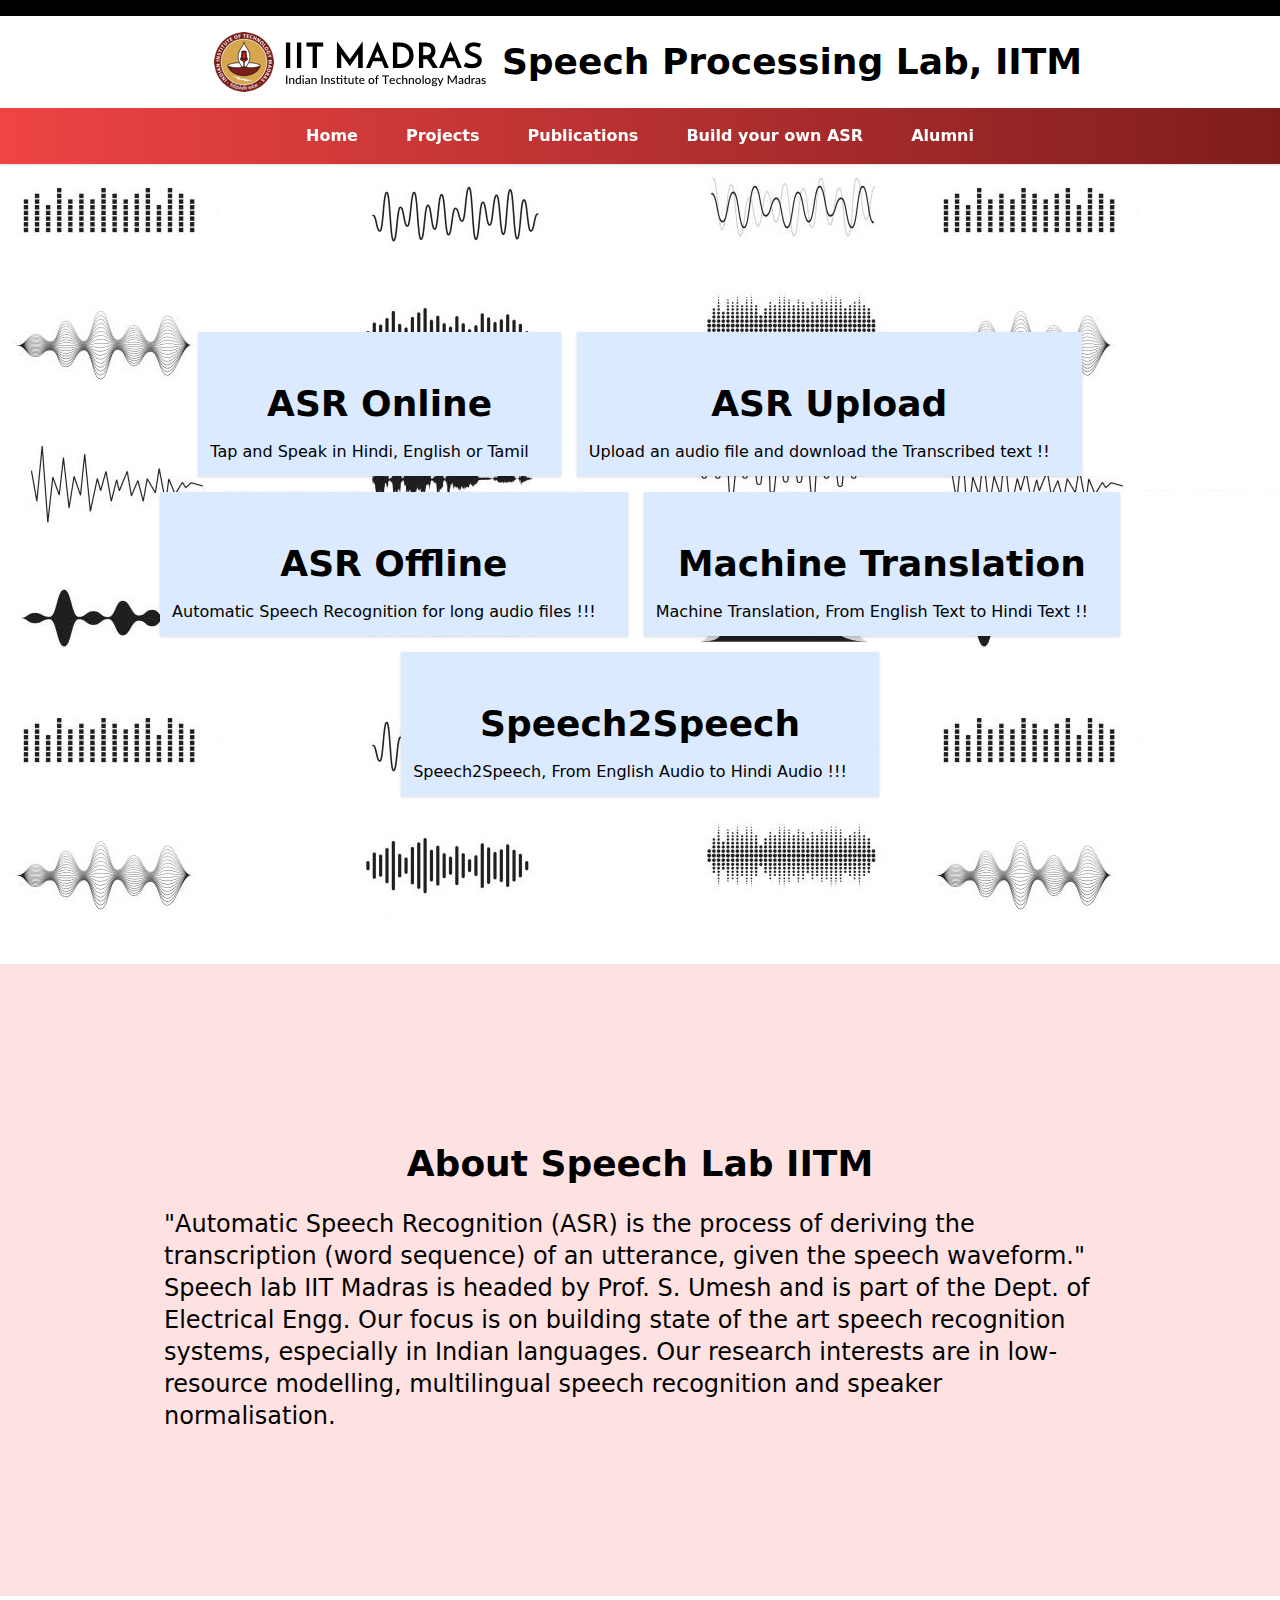
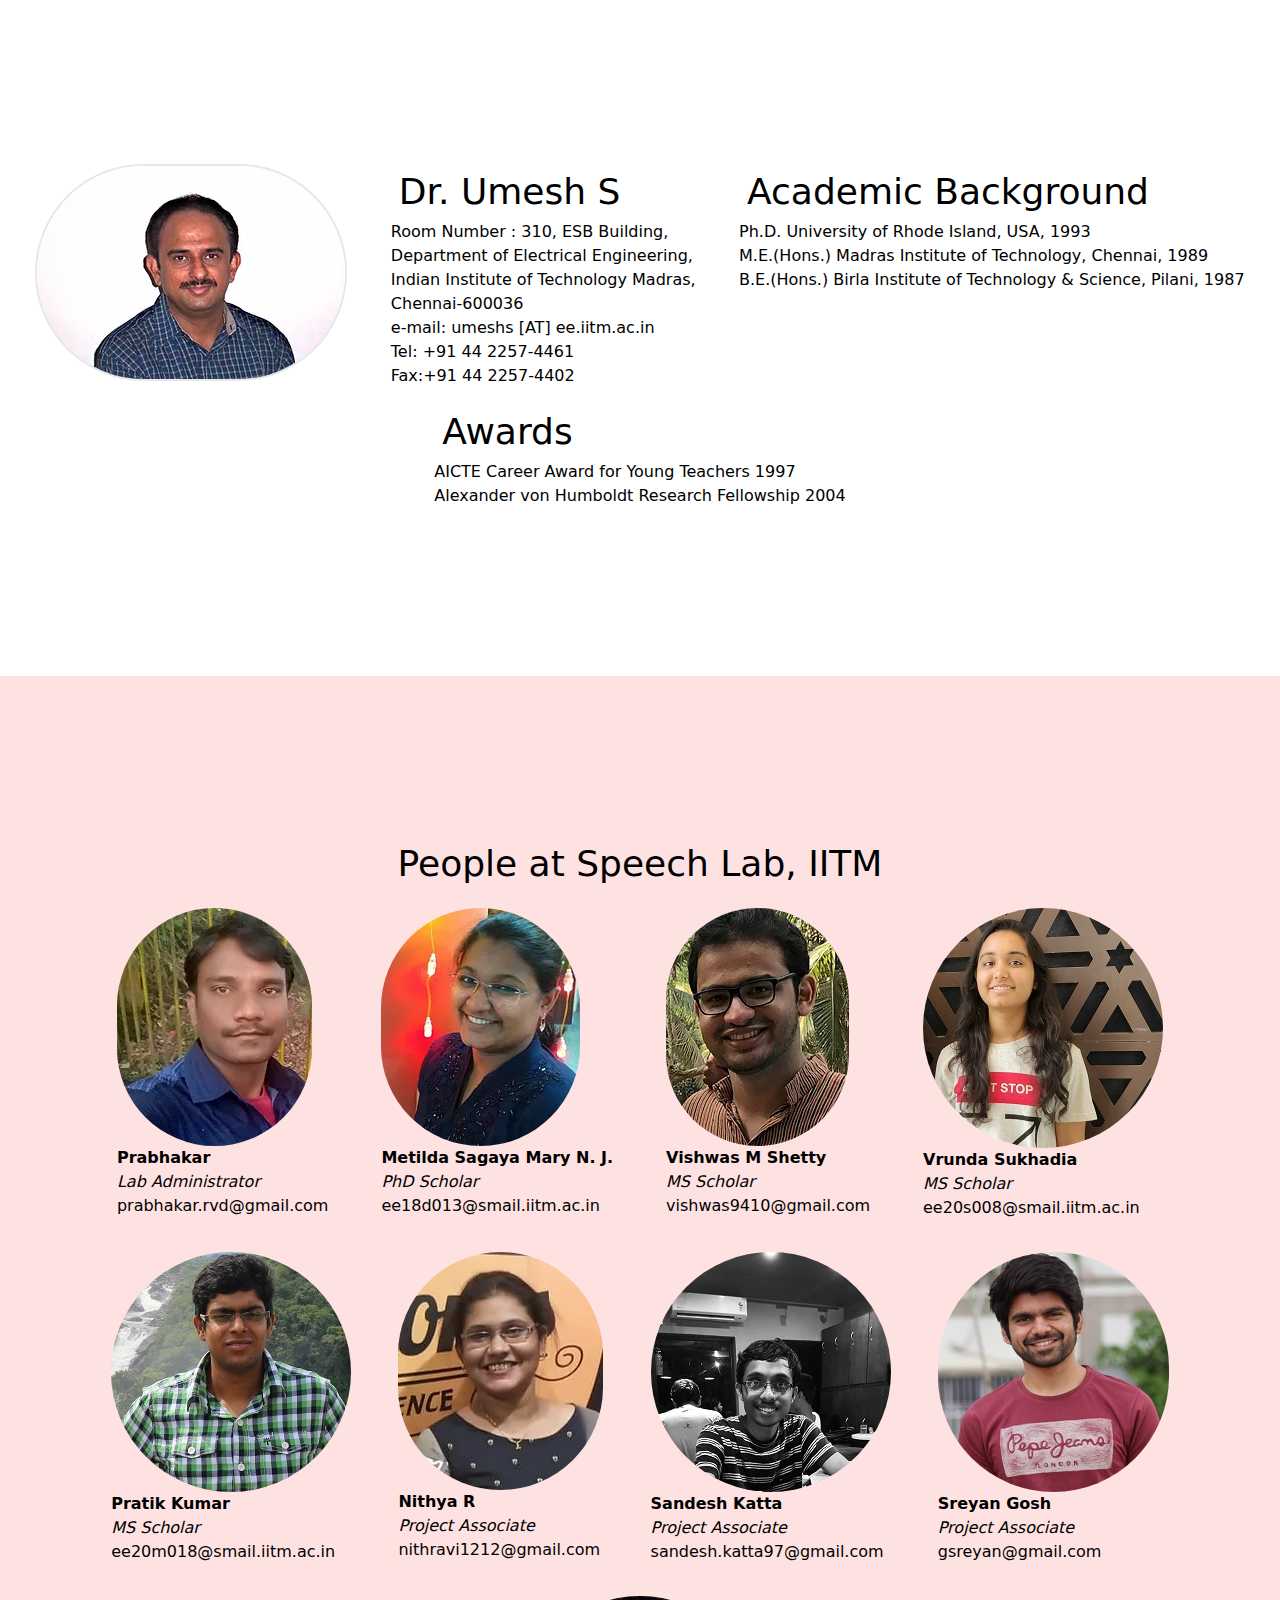
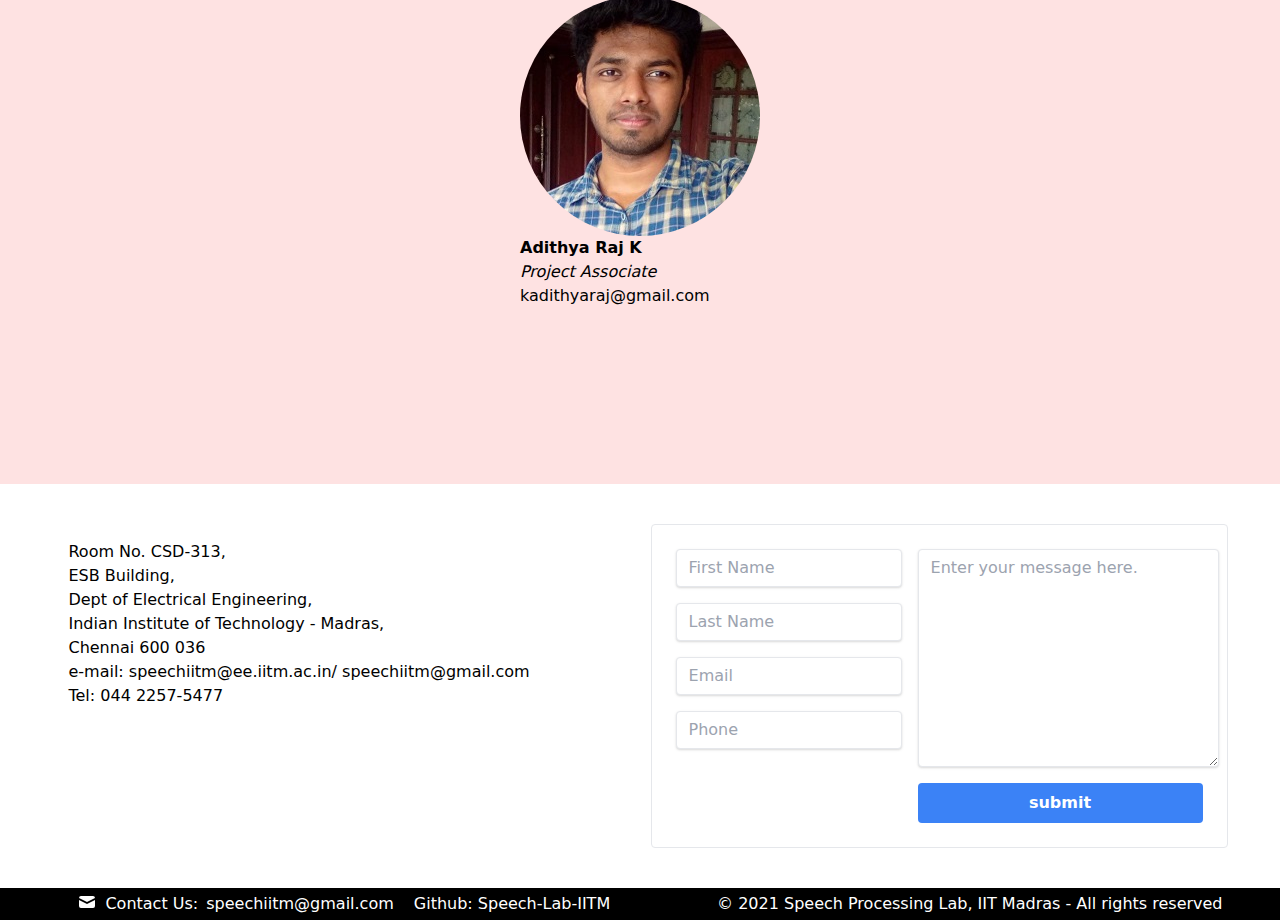
==== index.html @ 26ef33cd "initial commit" ====
<!doctype html>
    <html>
    <head>
    <meta charset="UTF-8" />
    <meta name="viewport" content="width=device-width, initial-scale=1.0" />
    <title>Speech Processing Lab, IIT Madras</title>
    <link rel="shortcut icon" href="favicon.ico" type="image/vnd.microsoft.icon" />

    <link href="tailwind.css" rel="stylesheet">
    </head>
    <body>

        <div class="bg-black text-white flex py-2">



        </div>

        <div class="flex justify-center items-center flex-wrap">
            <!--<img class="p-4 h-1/5" src="./IITMadras.webp" alt="IITM badge">
                !-->
                <a href="https://www.iitm.ac.in/">
                    <img class="p-4" src="./logo.png" alt="IITM badge">
                </a>
        
            <h1 class="text-2xl sm:text-4xl font-extrabold">Speech Processing Lab, IITM</h1>
        <!-- <marquee class="text-red-900 font-extrabold ">April-2021: Project positions immediately available in Automatic Speech Recognition! More details in the Projects Tab!</marquee>
    -->
        </div>

        <nav class="bg-white flex justify-center sticky top-0 shadow bg-red-700 text-white bg-gradient-to-r from-red-500 to-red-900">
            

            <ul class=" flex justify-around items-center flex-wrap  font-semibold ">
                <a href="index.html" >
                    <li class=" rounded-full hover:text-white py-4 px-6 hover:bg-gray-900">Home</li>
                </a>
                <a href="projects.html">
                    <li class=" rounded-full hover:text-white py-4 px-6 hover:bg-gray-900">Projects</li>
                </a>
                <a href="publications.html">
                    <li class=" rounded-full hover:text-white py-4 px-6 hover:bg-gray-900">Publications</li>
                </a>
                <a href="https://github.com/Speech-Lab-IITM" target="_blank">
                    <li class=" rounded-full hover:text-white py-4 px-6 hover:bg-gray-900">Build your own ASR
                </a>
                <a href="alumni.html">
                    <li class=" rounded-full hover:text-white py-4 px-6 hover:bg-gray-900">Alumni</li>
                </a>
            </ul>
                <!-- Current: "bg-gray-900 text-white", Default: "text-gray-300 hover:bg-gray-700 hover:text-white"style="background: url('./backgroung_image.png')" -->
        </nav>



        <div>
        <div class="flex justify-center py-40 flex-wrap text-center backdrop-blur-4xl" style="background: url('./image-1_edited.jpg')" >
            <div class="bg-blue-100 py-3 px-3 m-2 shadow hover:bg-gray-900 hover:text-white">
                
                <a class="py-3 px-3 m-2" href="https://asr.iitm.ac.in/web_demo/asr_new/" target="_blank">
                    <h1 class="text-4xl p-4 font-bold">ASR Online</h1>
                    Tap and Speak in Hindi, English or Tamil
                </a>
            </div>
            <div class="bg-blue-100 py-3 px-3 m-2 shadow hover:bg-gray-900 hover:text-white">
                <a  class="py-3 px-3 m-2" href="https://asr.iitm.ac.in/web_demo/asr_SRT/" target="_blank">
                    <h1 class="text-4xl p-4 font-bold">ASR Upload</h1>
                    Upload an audio file and
                    download the Transcribed text !!
                </a>
            </div>
            <div class="bg-blue-100 py-3 px-3 m-2 shadow hover:bg-gray-900 hover:text-white">
                <a class="py-3 px-3 m-2" href="https://asr.iitm.ac.in/NPTEL/Transcribe/index.html" target="_blank">
                    <h1 class="text-4xl p-4  font-bold">ASR Offline</h1>
                    Automatic Speech Recognition for
                    long audio files !!!
                </a>
            </div>
            <div class="bg-blue-100 py-3 px-3 m-2 shadow hover:bg-gray-900 hover:text-white">
                <a class="py-3 px-3 m-2" href="https://asr.iitm.ac.in/web_demo/asr_new_MTab/" target="_blank">
                    <h1 class="text-4xl p-4 font-bold">Machine Translation</h1>
                    Machine Translation, From English 
                    Text to Hindi Text !!
                </a>
            </div>
            <div class="bg-blue-100 py-3 px-3 m-2 shadow hover:bg-gray-900 hover:text-white">
                <a class="py-3 px-3 m-2" href="https://www.iitm.ac.in/speech/asr_new_SSab/" target="_blank">
                    <h1 class="text-4xl p-4  font-bold">Speech2Speech</h1>
                    Speech2Speech, From English Audio
                    to Hindi Audio !!!
                </a>
            </div>

        </div>

        <div class="flex flex-col justify-center items-center py-40 px-40 bg-red-100"  >
            <h1 class="font-extrabold text-4xl p-5">About Speech Lab IITM</h1>
            <p class="text-2xl break-words   py-1 px-1">
                "Automatic Speech Recognition (ASR) is the process of deriving the transcription (word sequence) 
                of an utterance, given the speech waveform."
                Speech lab IIT Madras is headed by Prof. S. Umesh and is part of the Dept. of Electrical Engg.
                Our focus is on building state of the art speech recognition systems, especially in Indian languages.
                 Our research interests are in low-resource modelling, multilingual speech recognition and speaker normalisation.
            </p>
        </div>

        <div class="flex justify-evenly align-middle py-40 bg-white flex-wrap font-sans" >
            
            <div class="p-2 ">
                <img class="rounded-full border-2 " src="./umesh.webp" alt="Prof Umesh">
            </div>
            <div class="p-2">
                
                <div class="text-4xl p-2">Dr. Umesh S</div>
                <div>Room Number : 310, ESB Building,</div>
                <div>Department of Electrical Engineering,</div>
                <div>Indian Institute of Technology Madras,</div>
                <div>Chennai-600036</div>
                <div>e-mail: umeshs [AT] ee.iitm.ac.in</div>
                <div>Tel: +91 44 2257-4461</div>
                <div>Fax:+91 44 2257-4402</div>
            </div>
            <div class="p-2">
                <div class="text-4xl p-2">Academic Background</div>
                <h6>Ph.D. University of Rhode Island, USA, 1993</h6>
                <div>M.E.(Hons.) Madras Institute of Technology, Chennai, 1989</div>
                <div>B.E.(Hons.) Birla Institute of Technology & Science, Pilani, 1987</div>
            </div>

            <div class="p-2">
                <div class="text-4xl p-2">Awards</div>
                <div>AICTE Career Award for Young Teachers 1997</div>
                <div>Alexander von Humboldt Research Fellowship 2004</div>
            </div>
        </div>

        <div class="py-40 px-20 flex flex-col justify-between align-middle bg-red-100">

            <div class="text-4xl p-2 text-center">People at Speech Lab, IITM</div>
            <div class="flex flex-row flex-wrap justify-evenly" >
                <div class="p-4">
                    <img src="Prabha_edited.webp" alt="Prabhakar Photo" class="rounded-full">
                    <div><strong>Prabhakar</strong> </div>
                    <div><em>Lab Administrator</em></div>
                    <div>prabhakar.rvd@gmail.com</div>
                </div>
                <div class="p-4"> 
                    <img src="metilda1_edited.webp" alt="" class="rounded-full">
                    <div><strong>Metilda Sagaya Mary N. J.</strong></div>
                    <div><em>PhD Scholar</em> </div>
                    <div>ee18d013@smail.iitm.ac.in</div>
                </div>
                <div class="p-4">
                    <img src="Vishwas_edited.webp" alt="" class="rounded-full">
                    <div><strong>Vishwas M Shetty</strong></div> 
                    <div><em>MS Scholar</em></div>
                    <div>vishwas9410@gmail.com</div>
                </div>

                <div class="p-4">
                    <img src="vrunda_sukhadia.jpeg" alt="" class="rounded-full">
                    <div><strong>Vrunda Sukhadia</strong></div> 
                    <div><em>MS Scholar</em></div>
                    <div>ee20s008@smail.iitm.ac.in</div>
                </div>

                <div class="p-4">
                    <img src="pratik_kumar.jpeg" alt="" class="rounded-full">
                    <div><strong>Pratik Kumar</strong></div> 
                    <div><em>MS Scholar</em></div>
                    <div>ee20m018@smail.iitm.ac.in</div>
                </div>

                <div class="p-4">
                    <img src="nith1_edited.webp" alt="" class="rounded-full">
                    <div><strong>Nithya R</strong></div> 
                    <div><em>Project Associate</em></div>
                    <div>nithravi1212@gmail.com</div>
                </div>
                <div class="p-4">
                    <img src="sandesh_katta.jpeg" alt="" class="rounded-full">
                    <div><strong>Sandesh Katta</strong></div> 
                    <div><em>Project Associate</em></div>
                    <div>sandesh.katta97@gmail.com</div>
                </div>
                <div class="p-4">
                    <img src="sreyangosh.jpg" alt="" class="rounded-full">
                    <div><strong>Sreyan Gosh</strong></div> 
                    <div><em>Project Associate</em></div>
                    <div>gsreyan@gmail.com</div>
                </div>

                <div class="p-4">
                    <img src="adithyaraj_k.jpg" alt="" class="rounded-full">
                    <div><strong>Adithya Raj K</strong></div> 
                    <div><em>Project Associate</em></div>
                    <div>kadithyaraj@gmail.com</div>
                </div>




                </div>
            </div>
        </div>
            
        <footer class="flex justify-around align-middle py-10 flex-wrap" >
            <div class="p-4" id="contact">
                <div>Room No. CSD-313,</div>
                <div>ESB Building,</div>
                <div>Dept of Electrical Engineering,</div>
                <div>Indian Institute of Technology - Madras,</div>
                <div>Chennai 600 036</div>
                <div>e-mail: speechiitm@ee.iitm.ac.in/ speechiitm@gmail.com</div>
                <div>Tel:  044 2257-5477    </div>        
            </div>
            <!---->
            <div class="p-4 bg-white border rounded">
                <form action="" method="post" class="flex flex-row flex-wrap ">
                    
                    <div>
                        <div class="p-2">
                            <input class="shadow appearance-none border rounded w-full py-2 px-3 text-gray-700 leading-tight focus:outline-none focus:shadow-outline" type="text" name="first-name" id="first-name" placeholder="First Name">
                        </div>
                        <div class="p-2">
                            <input class="shadow appearance-none border rounded w-full py-2 px-3 text-gray-700 leading-tight focus:outline-none focus:shadow-outline" type="text" name="last-name" id="last-name" placeholder="Last Name">
                        </div>
                        <div class="p-2">
                            <input class="shadow appearance-none border rounded w-full py-2 px-3 text-gray-700 leading-tight focus:outline-none focus:shadow-outline" type="email" name="email" id="email" placeholder="Email">
                        </div>
                        <div class="p-2">
                            <input class="shadow appearance-none border rounded w-full py-2 px-3 text-gray-700 leading-tight focus:outline-none focus:shadow-outline" type="text" name="phone" id="phone" placeholder="Phone ">
                        </div>
                    </div>
                    <div class="flex flex-col">
                        <textarea class="m-2 shadow appearance-none border rounded w-full py-2 px-3 text-gray-700 leading-tight focus:outline-none focus:shadow-outline" name="message" id="input_message" cols="30" rows="10" placeholder="Enter your message here." ></textarea>
                        <input class="m-2 bg-blue-500 hover:bg-blue-700 text-white font-bold py-2 px-4 rounded focus:outline-none focus:shadow-outline" type="submit" value="submit">
                    </div>
                    
                </form>
            </div> 


        </footer>
        <div class="bg-black text-white flex justify-around p-1 flex-wrap">
            <div class="flex flex-wrap">         
                <div class="text-right px-5 flex">
                    <svg xmlns="http://www.w3.org/2000/svg" class="h-5 w-5" viewBox="0 0 20 20" fill="currentColor">
                    <path d="M2.003 5.884L10 9.882l7.997-3.998A2 2 0 0016 4H4a2 2 0 00-1.997 1.884z" />
                    <path d="M18 8.118l-8 4-8-4V14a2 2 0 002 2h12a2 2 0 002-2V8.118z" />
                    </svg>
                    <a href="#contact" class="px-2">Contact Us: <a href="mailto:speechiitm@gmail.com">speechiitm@gmail.com</a>
                </div>
            <div class="text-right">Github: <a href="https://github.com/Speech-Lab-IITM" target="_blank">Speech-Lab-IITM</a></div>
            </div>
            <div style="text-align: right;">© 2021 Speech Processing Lab, IIT Madras - All rights reserved
        </div>
    </div>
       
    </body>
    </html>
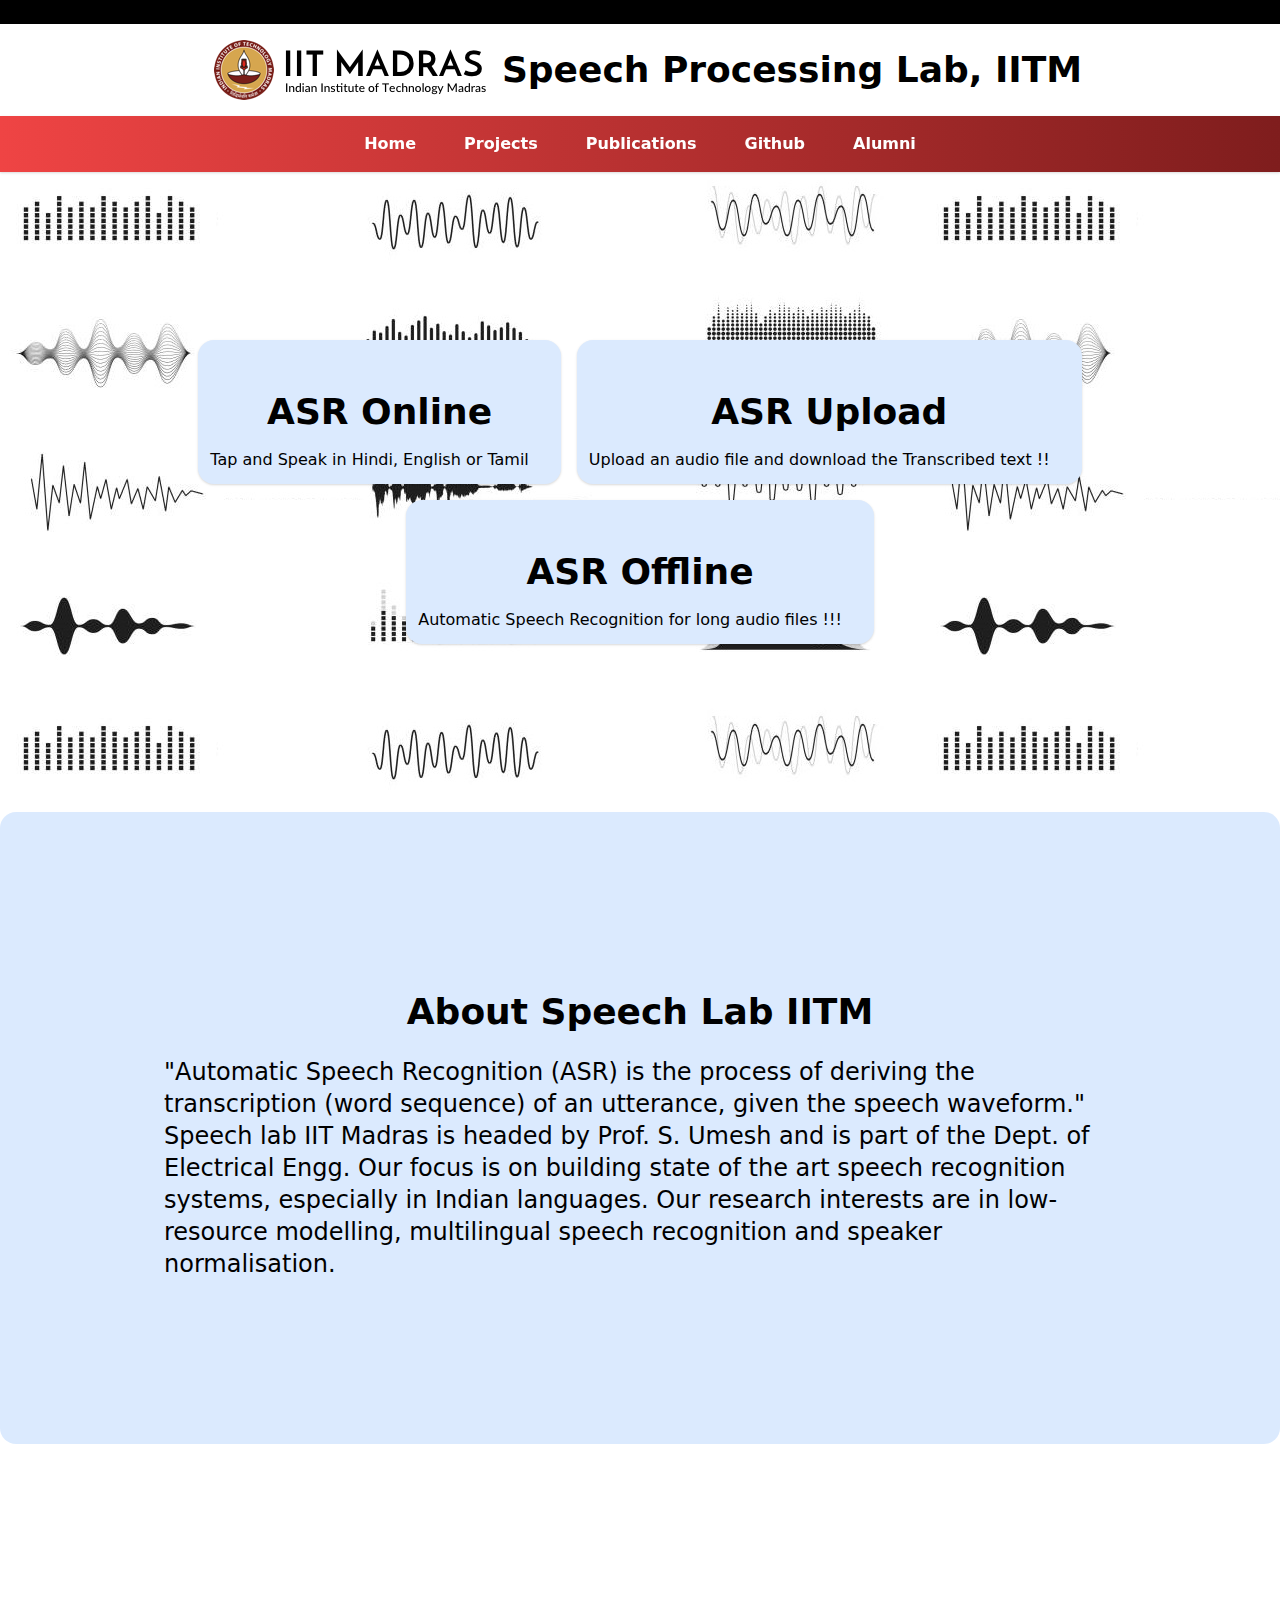
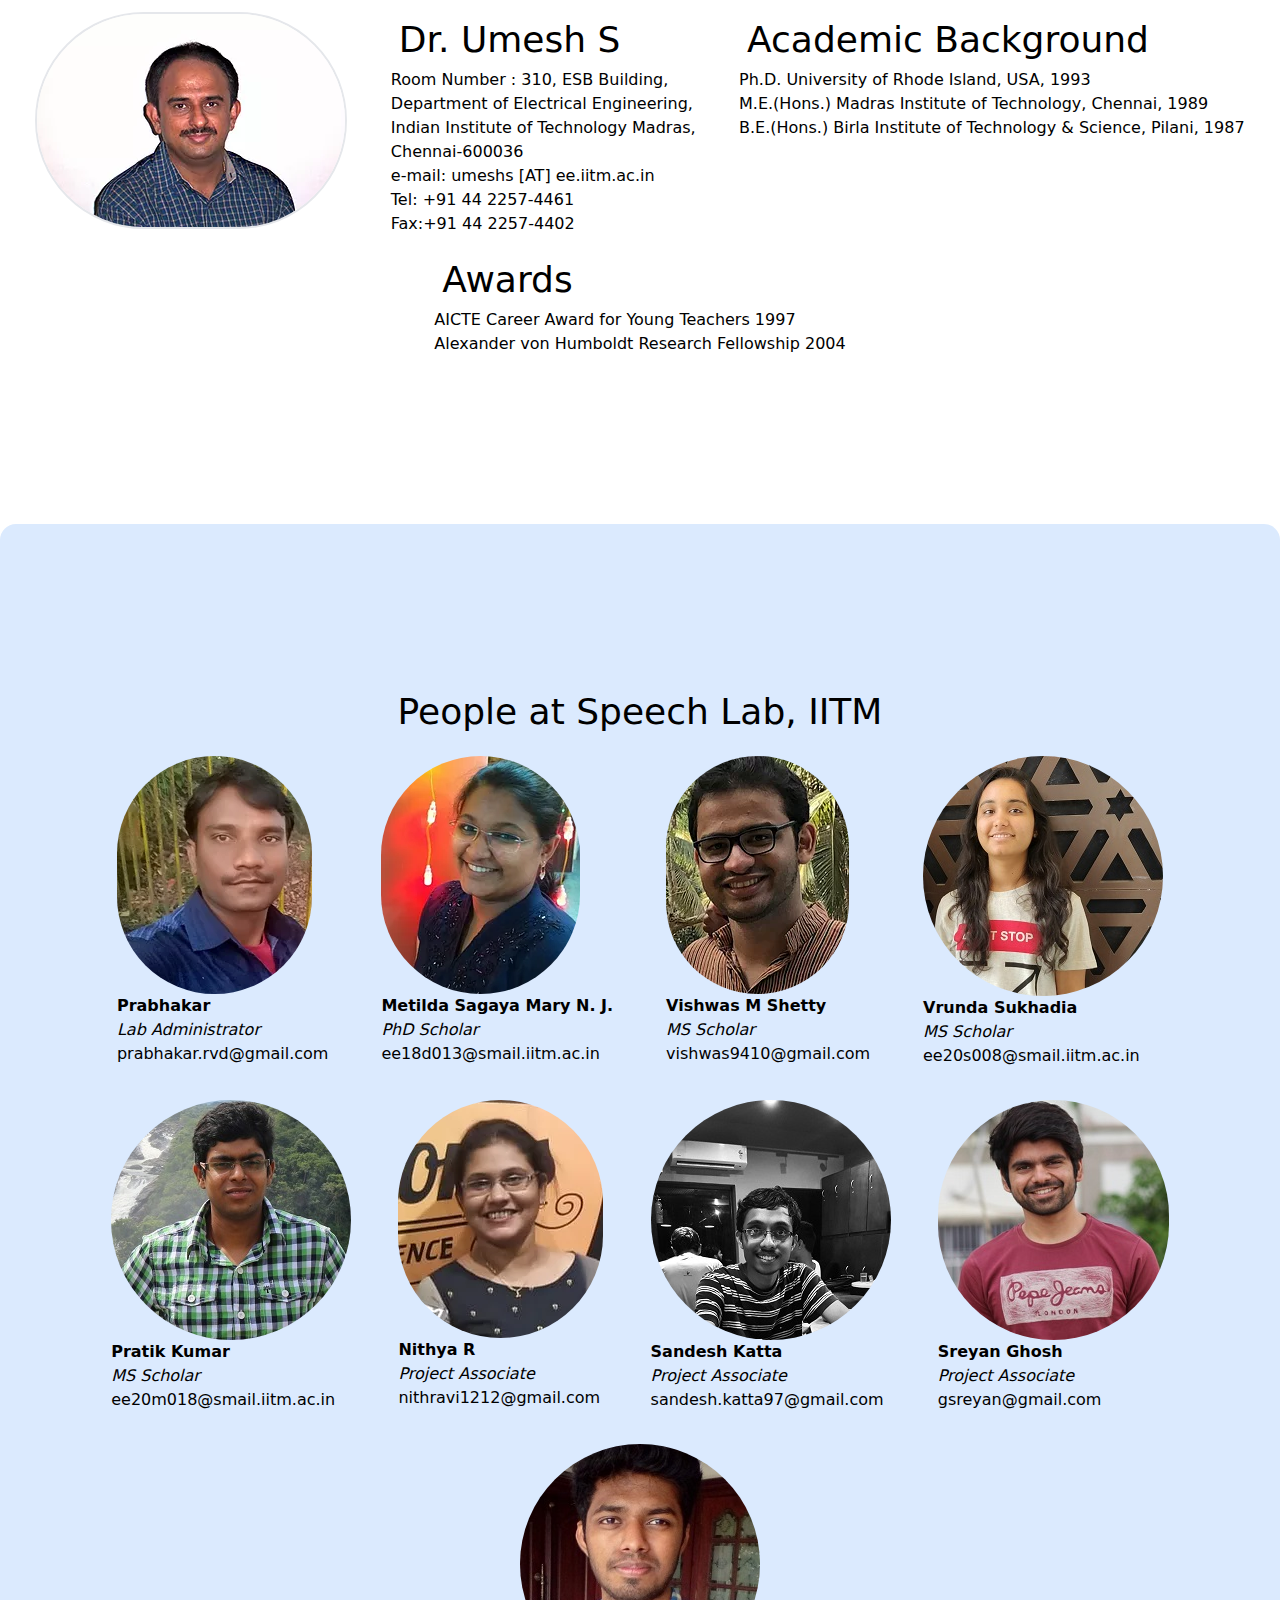
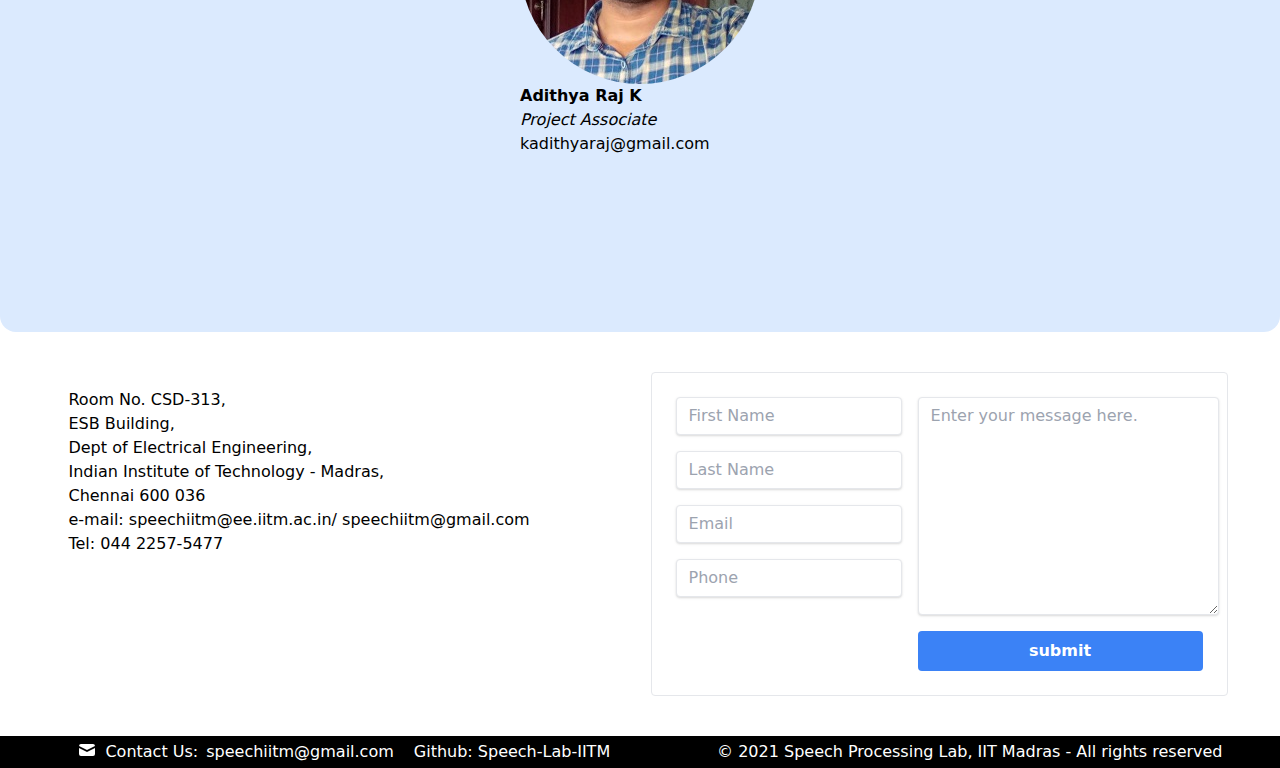
==== commit b7396bbe: "updated index.html" ====
--- a/index.html
+++ b/index.html
@@ -8,44 +8,43 @@
 
     <link href="tailwind.css" rel="stylesheet">
     </head>
-    <body>
-
-        <div class="bg-black text-white flex py-2">
-
-
-
-        </div>
-
-        <div class="flex justify-center items-center flex-wrap">
+    <body >
+        
+        <div class="bg-black py-3 ">
+
+
+
+        </div>
+
+        <div class="flex justify-center items-center flex-wrap ">
             <!--<img class="p-4 h-1/5" src="./IITMadras.webp" alt="IITM badge">
                 !-->
                 <a href="https://www.iitm.ac.in/">
-                    <img class="p-4" src="./logo.png" alt="IITM badge">
+                    <img class="p-4 float-left" src="./logo.png" alt="IITM badge">
                 </a>
         
-            <h1 class="text-2xl sm:text-4xl font-extrabold">Speech Processing Lab, IITM</h1>
+            <h1 class="text-2xl sm:text-4xl font-bold">Speech Processing Lab, IITM</h1>
         <!-- <marquee class="text-red-900 font-extrabold ">April-2021: Project positions immediately available in Automatic Speech Recognition! More details in the Projects Tab!</marquee>
     -->
         </div>
 
-        <nav class="bg-white flex justify-center sticky top-0 shadow bg-red-700 text-white bg-gradient-to-r from-red-500 to-red-900">
-            
-
-            <ul class=" flex justify-around items-center flex-wrap  font-semibold ">
+        <nav class="bg-white flex justify-center sticky text-white top-0 shadow bg-gradient-to-r from-red-500 to-red-900">
+
+            <ul class=" flex justify-around items-center flex-wrap font-semibold">
                 <a href="index.html" >
-                    <li class=" rounded-full hover:text-white py-4 px-6 hover:bg-gray-900">Home</li>
+                    <li class="rounded-2xl hover:text-white py-4 px-6 hover:bg-gray-900">Home</li>
                 </a>
                 <a href="projects.html">
-                    <li class=" rounded-full hover:text-white py-4 px-6 hover:bg-gray-900">Projects</li>
+                    <li class="rounded-2xl hover:text-white py-4 px-6 hover:bg-gray-900">Projects</li>
                 </a>
                 <a href="publications.html">
-                    <li class=" rounded-full hover:text-white py-4 px-6 hover:bg-gray-900">Publications</li>
+                    <li class="rounded-2xl hover:text-white py-4 px-6 hover:bg-gray-900">Publications</li>
                 </a>
                 <a href="https://github.com/Speech-Lab-IITM" target="_blank">
-                    <li class=" rounded-full hover:text-white py-4 px-6 hover:bg-gray-900">Build your own ASR
+                    <li class="rounded-2xl hover:text-white py-4 px-6 hover:bg-gray-900">Github</li>
                 </a>
                 <a href="alumni.html">
-                    <li class=" rounded-full hover:text-white py-4 px-6 hover:bg-gray-900">Alumni</li>
+                    <li class="rounded-2xl hover:text-white py-4 px-6 hover:bg-gray-900">Alumni</li>
                 </a>
             </ul>
                 <!-- Current: "bg-gray-900 text-white", Default: "text-gray-300 hover:bg-gray-700 hover:text-white"style="background: url('./backgroung_image.png')" -->
@@ -54,28 +53,34 @@
 
 
         <div>
-        <div class="flex justify-center py-40 flex-wrap text-center backdrop-blur-4xl" style="background: url('./image-1_edited.jpg')" >
-            <div class="bg-blue-100 py-3 px-3 m-2 shadow hover:bg-gray-900 hover:text-white">
-                
-                <a class="py-3 px-3 m-2" href="https://asr.iitm.ac.in/web_demo/asr_new/" target="_blank">
-                    <h1 class="text-4xl p-4 font-bold">ASR Online</h1>
-                    Tap and Speak in Hindi, English or Tamil
-                </a>
-            </div>
-            <div class="bg-blue-100 py-3 px-3 m-2 shadow hover:bg-gray-900 hover:text-white">
-                <a  class="py-3 px-3 m-2" href="https://asr.iitm.ac.in/web_demo/asr_SRT/" target="_blank">
-                    <h1 class="text-4xl p-4 font-bold">ASR Upload</h1>
-                    Upload an audio file and
-                    download the Transcribed text !!
-                </a>
-            </div>
-            <div class="bg-blue-100 py-3 px-3 m-2 shadow hover:bg-gray-900 hover:text-white">
-                <a class="py-3 px-3 m-2" href="https://asr.iitm.ac.in/NPTEL/Transcribe/index.html" target="_blank">
-                    <h1 class="text-4xl p-4  font-bold">ASR Offline</h1>
-                    Automatic Speech Recognition for
-                    long audio files !!!
-                </a>
-            </div>
+
+        <div class="flex flex-col p-40" style="background: url('./image-1_edited.jpg')" >
+            
+            <div class="flex justify-center flex-wrap text-center">
+                <div class="bg-blue-100 py-3 px-3 m-2 shadow rounded-2xl hover:bg-gray-900 hover:text-white">
+                    
+                    <a class="py-3 px-3 m-2" href="https://asr.iitm.ac.in/web_demo/asr_new/" target="_blank">
+                        <h1 class="text-4xl p-4 font-bold">ASR Online</h1>
+                        Tap and Speak in Hindi, English or Tamil
+                    </a>
+                </div>
+                <div class="bg-blue-100 py-3 px-3 m-2 shadow rounded-2xl hover:bg-gray-900 hover:text-white">
+                    <a  class="py-3 px-3 m-2" href="https://asr.iitm.ac.in/web_demo/asr_SRT/" target="_blank">
+                        <h1 class="text-4xl p-4 font-bold">ASR Upload</h1>
+                        Upload an audio file and
+                        download the Transcribed text !!
+                    </a>
+                </div>
+                <div class="bg-blue-100 py-3 px-3 m-2 shadow rounded-2xl hover:bg-gray-900 hover:text-white">
+                    <a class="py-3 px-3 m-2" href="https://asr.iitm.ac.in/NPTEL/Transcribe/index.html" target="_blank">
+                        <h1 class="text-4xl p-4  font-bold">ASR Offline</h1>
+                        Automatic Speech Recognition for
+                        long audio files !!!
+                    </a>
+                </div>
+            </div>
+            <!--
+            <div>
             <div class="bg-blue-100 py-3 px-3 m-2 shadow hover:bg-gray-900 hover:text-white">
                 <a class="py-3 px-3 m-2" href="https://asr.iitm.ac.in/web_demo/asr_new_MTab/" target="_blank">
                     <h1 class="text-4xl p-4 font-bold">Machine Translation</h1>
@@ -90,10 +95,12 @@
                     to Hindi Audio !!!
                 </a>
             </div>
-
-        </div>
-
-        <div class="flex flex-col justify-center items-center py-40 px-40 bg-red-100"  >
+            
+        </div>
+-->
+        </div>
+
+        <div class="rounded-2xl flex flex-col justify-center items-center py-40 px-40 bg-gradient-to-r from-blue-100 to-blue-100"  >
             <h1 class="font-extrabold text-4xl p-5">About Speech Lab IITM</h1>
             <p class="text-2xl break-words   py-1 px-1">
                 "Automatic Speech Recognition (ASR) is the process of deriving the transcription (word sequence) 
@@ -134,7 +141,7 @@
             </div>
         </div>
 
-        <div class="py-40 px-20 flex flex-col justify-between align-middle bg-red-100">
+        <div class="rounded-2xl py-40 px-20 flex flex-col justify-between align-middle bg-blue-100">
 
             <div class="text-4xl p-2 text-center">People at Speech Lab, IITM</div>
             <div class="flex flex-row flex-wrap justify-evenly" >
@@ -185,7 +192,7 @@
                 </div>
                 <div class="p-4">
                     <img src="sreyangosh.jpg" alt="" class="rounded-full">
-                    <div><strong>Sreyan Gosh</strong></div> 
+                    <div><strong>Sreyan Ghosh</strong></div> 
                     <div><em>Project Associate</em></div>
                     <div>gsreyan@gmail.com</div>
                 </div>
@@ -251,7 +258,7 @@
                     </svg>
                     <a href="#contact" class="px-2">Contact Us: <a href="mailto:speechiitm@gmail.com">speechiitm@gmail.com</a>
                 </div>
-            <div class="text-right">Github: <a href="https://github.com/Speech-Lab-IITM" target="_blank">Speech-Lab-IITM</a></div>
+                <div class="text-right">Github: <a href="https://github.com/Speech-Lab-IITM" target="_blank">Speech-Lab-IITM</a></div>
             </div>
             <div style="text-align: right;">© 2021 Speech Processing Lab, IIT Madras - All rights reserved
         </div>
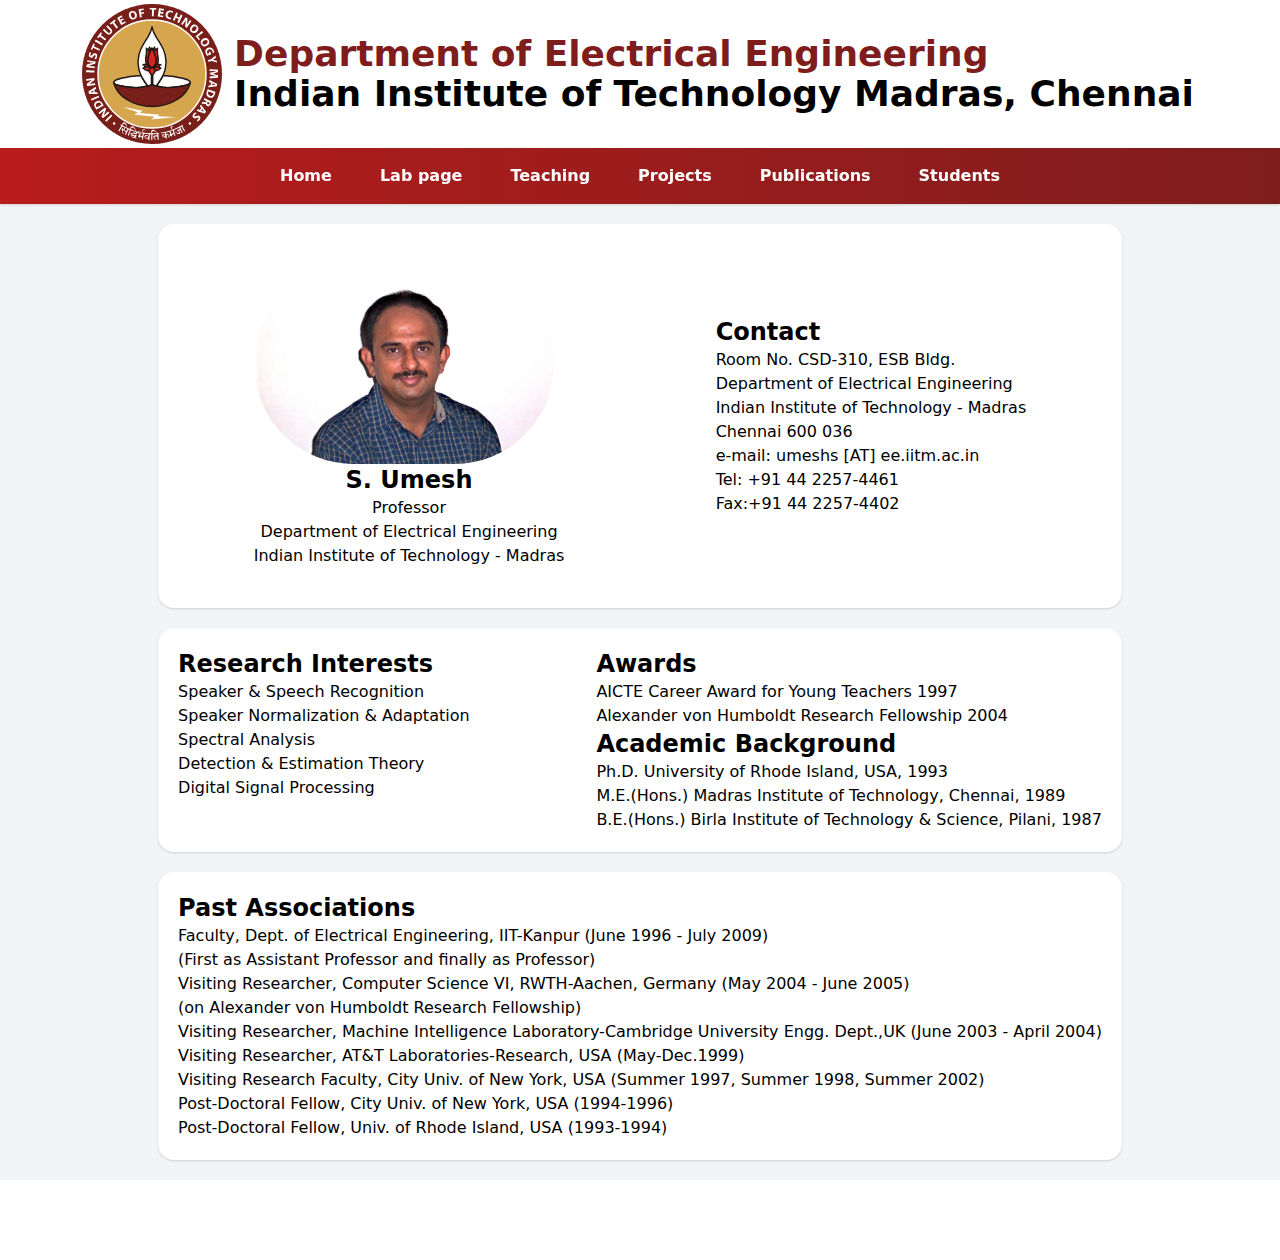
==== commit 21502086: "added eee website and challenge website" ====
--- a/index.html
+++ b/index.html
@@ -1,268 +1,125 @@
-    <!doctype html>
-    <html>
-    <head>
-    <meta charset="UTF-8" />
-    <meta name="viewport" content="width=device-width, initial-scale=1.0" />
-    <title>Speech Processing Lab, IIT Madras</title>
-    <link rel="shortcut icon" href="favicon.ico" type="image/vnd.microsoft.icon" />
-
-    <link href="tailwind.css" rel="stylesheet">
-    </head>
-    <body >
-        
-        <div class="bg-black py-3 ">
-
-
-
-        </div>
-
-        <div class="flex justify-center items-center flex-wrap ">
-            <!--<img class="p-4 h-1/5" src="./IITMadras.webp" alt="IITM badge">
-                !-->
-                <a href="https://www.iitm.ac.in/">
-                    <img class="p-4 float-left" src="./logo.png" alt="IITM badge">
-                </a>
-        
-            <h1 class="text-2xl sm:text-4xl font-bold">Speech Processing Lab, IITM</h1>
-        <!-- <marquee class="text-red-900 font-extrabold ">April-2021: Project positions immediately available in Automatic Speech Recognition! More details in the Projects Tab!</marquee>
-    -->
-        </div>
-
-        <nav class="bg-white flex justify-center sticky text-white top-0 shadow bg-gradient-to-r from-red-500 to-red-900">
-
-            <ul class=" flex justify-around items-center flex-wrap font-semibold">
-                <a href="index.html" >
-                    <li class="rounded-2xl hover:text-white py-4 px-6 hover:bg-gray-900">Home</li>
-                </a>
-                <a href="projects.html">
-                    <li class="rounded-2xl hover:text-white py-4 px-6 hover:bg-gray-900">Projects</li>
-                </a>
-                <a href="publications.html">
-                    <li class="rounded-2xl hover:text-white py-4 px-6 hover:bg-gray-900">Publications</li>
-                </a>
-                <a href="https://github.com/Speech-Lab-IITM" target="_blank">
-                    <li class="rounded-2xl hover:text-white py-4 px-6 hover:bg-gray-900">Github</li>
-                </a>
-                <a href="alumni.html">
-                    <li class="rounded-2xl hover:text-white py-4 px-6 hover:bg-gray-900">Alumni</li>
-                </a>
-            </ul>
-                <!-- Current: "bg-gray-900 text-white", Default: "text-gray-300 hover:bg-gray-700 hover:text-white"style="background: url('./backgroung_image.png')" -->
-        </nav>
-
-
-
-        <div>
-
-        <div class="flex flex-col p-40" style="background: url('./image-1_edited.jpg')" >
-            
-            <div class="flex justify-center flex-wrap text-center">
-                <div class="bg-blue-100 py-3 px-3 m-2 shadow rounded-2xl hover:bg-gray-900 hover:text-white">
-                    
-                    <a class="py-3 px-3 m-2" href="https://asr.iitm.ac.in/web_demo/asr_new/" target="_blank">
-                        <h1 class="text-4xl p-4 font-bold">ASR Online</h1>
-                        Tap and Speak in Hindi, English or Tamil
-                    </a>
-                </div>
-                <div class="bg-blue-100 py-3 px-3 m-2 shadow rounded-2xl hover:bg-gray-900 hover:text-white">
-                    <a  class="py-3 px-3 m-2" href="https://asr.iitm.ac.in/web_demo/asr_SRT/" target="_blank">
-                        <h1 class="text-4xl p-4 font-bold">ASR Upload</h1>
-                        Upload an audio file and
-                        download the Transcribed text !!
-                    </a>
-                </div>
-                <div class="bg-blue-100 py-3 px-3 m-2 shadow rounded-2xl hover:bg-gray-900 hover:text-white">
-                    <a class="py-3 px-3 m-2" href="https://asr.iitm.ac.in/NPTEL/Transcribe/index.html" target="_blank">
-                        <h1 class="text-4xl p-4  font-bold">ASR Offline</h1>
-                        Automatic Speech Recognition for
-                        long audio files !!!
-                    </a>
-                </div>
-            </div>
-            <!--
-            <div>
-            <div class="bg-blue-100 py-3 px-3 m-2 shadow hover:bg-gray-900 hover:text-white">
-                <a class="py-3 px-3 m-2" href="https://asr.iitm.ac.in/web_demo/asr_new_MTab/" target="_blank">
-                    <h1 class="text-4xl p-4 font-bold">Machine Translation</h1>
-                    Machine Translation, From English 
-                    Text to Hindi Text !!
-                </a>
-            </div>
-            <div class="bg-blue-100 py-3 px-3 m-2 shadow hover:bg-gray-900 hover:text-white">
-                <a class="py-3 px-3 m-2" href="https://www.iitm.ac.in/speech/asr_new_SSab/" target="_blank">
-                    <h1 class="text-4xl p-4  font-bold">Speech2Speech</h1>
-                    Speech2Speech, From English Audio
-                    to Hindi Audio !!!
-                </a>
-            </div>
-            
-        </div>
--->
-        </div>
-
-        <div class="rounded-2xl flex flex-col justify-center items-center py-40 px-40 bg-gradient-to-r from-blue-100 to-blue-100"  >
-            <h1 class="font-extrabold text-4xl p-5">About Speech Lab IITM</h1>
-            <p class="text-2xl break-words   py-1 px-1">
-                "Automatic Speech Recognition (ASR) is the process of deriving the transcription (word sequence) 
-                of an utterance, given the speech waveform."
-                Speech lab IIT Madras is headed by Prof. S. Umesh and is part of the Dept. of Electrical Engg.
-                Our focus is on building state of the art speech recognition systems, especially in Indian languages.
-                 Our research interests are in low-resource modelling, multilingual speech recognition and speaker normalisation.
-            </p>
-        </div>
-
-        <div class="flex justify-evenly align-middle py-40 bg-white flex-wrap font-sans" >
-            
-            <div class="p-2 ">
-                <img class="rounded-full border-2 " src="./umesh.webp" alt="Prof Umesh">
-            </div>
-            <div class="p-2">
-                
-                <div class="text-4xl p-2">Dr. Umesh S</div>
-                <div>Room Number : 310, ESB Building,</div>
-                <div>Department of Electrical Engineering,</div>
-                <div>Indian Institute of Technology Madras,</div>
-                <div>Chennai-600036</div>
-                <div>e-mail: umeshs [AT] ee.iitm.ac.in</div>
-                <div>Tel: +91 44 2257-4461</div>
-                <div>Fax:+91 44 2257-4402</div>
-            </div>
-            <div class="p-2">
-                <div class="text-4xl p-2">Academic Background</div>
-                <h6>Ph.D. University of Rhode Island, USA, 1993</h6>
-                <div>M.E.(Hons.) Madras Institute of Technology, Chennai, 1989</div>
-                <div>B.E.(Hons.) Birla Institute of Technology & Science, Pilani, 1987</div>
-            </div>
-
-            <div class="p-2">
-                <div class="text-4xl p-2">Awards</div>
-                <div>AICTE Career Award for Young Teachers 1997</div>
-                <div>Alexander von Humboldt Research Fellowship 2004</div>
-            </div>
-        </div>
-
-        <div class="rounded-2xl py-40 px-20 flex flex-col justify-between align-middle bg-blue-100">
-
-            <div class="text-4xl p-2 text-center">People at Speech Lab, IITM</div>
-            <div class="flex flex-row flex-wrap justify-evenly" >
-                <div class="p-4">
-                    <img src="Prabha_edited.webp" alt="Prabhakar Photo" class="rounded-full">
-                    <div><strong>Prabhakar</strong> </div>
-                    <div><em>Lab Administrator</em></div>
-                    <div>prabhakar.rvd@gmail.com</div>
-                </div>
-                <div class="p-4"> 
-                    <img src="metilda1_edited.webp" alt="" class="rounded-full">
-                    <div><strong>Metilda Sagaya Mary N. J.</strong></div>
-                    <div><em>PhD Scholar</em> </div>
-                    <div>ee18d013@smail.iitm.ac.in</div>
-                </div>
-                <div class="p-4">
-                    <img src="Vishwas_edited.webp" alt="" class="rounded-full">
-                    <div><strong>Vishwas M Shetty</strong></div> 
-                    <div><em>MS Scholar</em></div>
-                    <div>vishwas9410@gmail.com</div>
-                </div>
-
-                <div class="p-4">
-                    <img src="vrunda_sukhadia.jpeg" alt="" class="rounded-full">
-                    <div><strong>Vrunda Sukhadia</strong></div> 
-                    <div><em>MS Scholar</em></div>
-                    <div>ee20s008@smail.iitm.ac.in</div>
-                </div>
-
-                <div class="p-4">
-                    <img src="pratik_kumar.jpeg" alt="" class="rounded-full">
-                    <div><strong>Pratik Kumar</strong></div> 
-                    <div><em>MS Scholar</em></div>
-                    <div>ee20m018@smail.iitm.ac.in</div>
-                </div>
-
-                <div class="p-4">
-                    <img src="nith1_edited.webp" alt="" class="rounded-full">
-                    <div><strong>Nithya R</strong></div> 
-                    <div><em>Project Associate</em></div>
-                    <div>nithravi1212@gmail.com</div>
-                </div>
-                <div class="p-4">
-                    <img src="sandesh_katta.jpeg" alt="" class="rounded-full">
-                    <div><strong>Sandesh Katta</strong></div> 
-                    <div><em>Project Associate</em></div>
-                    <div>sandesh.katta97@gmail.com</div>
-                </div>
-                <div class="p-4">
-                    <img src="sreyangosh.jpg" alt="" class="rounded-full">
-                    <div><strong>Sreyan Ghosh</strong></div> 
-                    <div><em>Project Associate</em></div>
-                    <div>gsreyan@gmail.com</div>
-                </div>
-
-                <div class="p-4">
-                    <img src="adithyaraj_k.jpg" alt="" class="rounded-full">
-                    <div><strong>Adithya Raj K</strong></div> 
-                    <div><em>Project Associate</em></div>
-                    <div>kadithyaraj@gmail.com</div>
-                </div>
-
-
-
-
-                </div>
-            </div>
-        </div>
-            
-        <footer class="flex justify-around align-middle py-10 flex-wrap" >
-            <div class="p-4" id="contact">
-                <div>Room No. CSD-313,</div>
-                <div>ESB Building,</div>
-                <div>Dept of Electrical Engineering,</div>
-                <div>Indian Institute of Technology - Madras,</div>
-                <div>Chennai 600 036</div>
-                <div>e-mail: speechiitm@ee.iitm.ac.in/ speechiitm@gmail.com</div>
-                <div>Tel:  044 2257-5477    </div>        
-            </div>
-            <!---->
-            <div class="p-4 bg-white border rounded">
-                <form action="" method="post" class="flex flex-row flex-wrap ">
-                    
-                    <div>
-                        <div class="p-2">
-                            <input class="shadow appearance-none border rounded w-full py-2 px-3 text-gray-700 leading-tight focus:outline-none focus:shadow-outline" type="text" name="first-name" id="first-name" placeholder="First Name">
-                        </div>
-                        <div class="p-2">
-                            <input class="shadow appearance-none border rounded w-full py-2 px-3 text-gray-700 leading-tight focus:outline-none focus:shadow-outline" type="text" name="last-name" id="last-name" placeholder="Last Name">
-                        </div>
-                        <div class="p-2">
-                            <input class="shadow appearance-none border rounded w-full py-2 px-3 text-gray-700 leading-tight focus:outline-none focus:shadow-outline" type="email" name="email" id="email" placeholder="Email">
-                        </div>
-                        <div class="p-2">
-                            <input class="shadow appearance-none border rounded w-full py-2 px-3 text-gray-700 leading-tight focus:outline-none focus:shadow-outline" type="text" name="phone" id="phone" placeholder="Phone ">
-                        </div>
-                    </div>
-                    <div class="flex flex-col">
-                        <textarea class="m-2 shadow appearance-none border rounded w-full py-2 px-3 text-gray-700 leading-tight focus:outline-none focus:shadow-outline" name="message" id="input_message" cols="30" rows="10" placeholder="Enter your message here." ></textarea>
-                        <input class="m-2 bg-blue-500 hover:bg-blue-700 text-white font-bold py-2 px-4 rounded focus:outline-none focus:shadow-outline" type="submit" value="submit">
-                    </div>
-                    
-                </form>
-            </div> 
-
-
-        </footer>
-        <div class="bg-black text-white flex justify-around p-1 flex-wrap">
-            <div class="flex flex-wrap">         
-                <div class="text-right px-5 flex">
-                    <svg xmlns="http://www.w3.org/2000/svg" class="h-5 w-5" viewBox="0 0 20 20" fill="currentColor">
-                    <path d="M2.003 5.884L10 9.882l7.997-3.998A2 2 0 0016 4H4a2 2 0 00-1.997 1.884z" />
-                    <path d="M18 8.118l-8 4-8-4V14a2 2 0 002 2h12a2 2 0 002-2V8.118z" />
-                    </svg>
-                    <a href="#contact" class="px-2">Contact Us: <a href="mailto:speechiitm@gmail.com">speechiitm@gmail.com</a>
-                </div>
-                <div class="text-right">Github: <a href="https://github.com/Speech-Lab-IITM" target="_blank">Speech-Lab-IITM</a></div>
-            </div>
-            <div style="text-align: right;">© 2021 Speech Processing Lab, IIT Madras - All rights reserved
-        </div>
-    </div>
-       
-    </body>
-    </html>+<html lang="en">
+<head>
+    <meta charset="UTF-8">
+    <meta http-equiv="X-UA-Compatible" content="IE=edge">
+    <meta name="viewport" content="width=device-width, initial-scale=1.0">
+    <link rel="shortcut icon" href="favicon.ico" type="image/vnd.microsoft.icon" />
+
+    <link rel="stylesheet" href="tailwind.css">
+    <title>S. Umesh | Home Page</title>
+</head>
+<body>
+    <header>
+        <div class="flex justify-center items-center flex-wrap rounded-2xl">
+            <div class="rounded-2xl flex justify-center items-center px-4">
+                <a href="https://www.iitm.ac.in/">
+                    <img class="m-1 float-left" width="140px" height="140px"  src="./Assets/Images/IIT_Madras_Logo.svg" alt="IITM badge">
+                </a>   
+                <div class="flex flex-col mx-2 font-bold">
+                    <div class="text-2xl sm:text-4xl text-red-900" >Department of Electrical Engineering</div>
+                    <div class="text-2xl sm:text-4xl">Indian Institute of Technology Madras, Chennai</div>
+                </div>
+    <!-- <marquee class="text-red-900 font-extrabold ">April-2021: Project positions immediately available in Automatic Speech Recognition! More details in the Projects Tab!</marquee>
+-->         </div>   
+    </div>
+        <nav class="bg-white flex justify-center sticky text-white top-0 shadow bg-gradient-to-r from-red-700 to-red-900">
+
+            <ul class=" flex justify-around items-center flex-wrap font-semibold">
+                <a href="index.html">
+                    <li class="rounded-2xl hover:text-white py-4 px-6 hover:bg-gray-900">Home</li>
+                </a>
+                <a href="./SpeechLab/index.html" >
+                    <li class="rounded-2xl hover:text-white py-4 px-6 hover:bg-gray-900">Lab page</li>
+                </a>
+                <a href="teaching.html">
+                    <li class="rounded-2xl hover:text-white py-4 px-6 hover:bg-gray-900">Teaching</li>
+                </a>
+                <a href="./SpeechLab/projects.html">
+                    <li class="rounded-2xl hover:text-white py-4 px-6 hover:bg-gray-900">Projects</li>
+                </a>
+                <a href="./SpeechLab/publications.html">
+                    <li class="rounded-2xl hover:text-white py-4 px-6 hover:bg-gray-900">Publications</li>
+                </a>
+                <a href="./SpeechLab/alumni.html">
+                    <li class="rounded-2xl hover:text-white py-4 px-6 hover:bg-gray-900">Students</li>
+                </a>
+
+            </ul>
+                <!-- Current: "bg-gray-900 text-white", Default: "text-gray-300 hover:bg-gray-700 hover:text-white"style="background: url('./backgroung_image.png')" -->
+        </nav>
+    </header>
+    <div class="flex flex-col justify-center items-center bg-gray-100">
+        <div >
+            <div class="flex justify-around items-center flex-wrap rounded-2xl bg-white my-5 p-5 shadow">
+
+                
+                <div class="p-5 text-center">
+                    <img class="rounded-full" src="./Assets/Images/umesh.JPG" alt="S. Umesh" style="height: 200px; width: 300px;">
+                    <h1 class="font-black text-2xl">S. Umesh</h1>
+                    <p>
+                    Professor </br>
+                    Department of Electrical Engineering</br>
+                    Indian Institute of Technology - Madras </br>
+                    </p>
+                </div>
+                <div class="p-5">
+                    <h1 class="font-black text-2xl">Contact</h1>
+                    Room No. CSD-310, ESB Bldg. </br>
+                    Department of Electrical Engineering </br>
+                    Indian Institute of Technology - Madras </br>
+                    Chennai 600 036 </br>
+                    e-mail: umeshs [AT] ee.iitm.ac.in </br>
+                    Tel: +91 44 2257-4461 </br>
+                    Fax:+91 44 2257-4402 </br>
+                </div>
+
+            </div>
+            <div class="flex justify-between flex-wrap rounded-2xl shadow bg-white my-5 p-5">
+                <div class="">
+                    <h1 class="font-black text-2xl">Research Interests</h1>
+                        Speaker & Speech Recognition </br>
+                        Speaker Normalization & Adaptation </br>
+                        Spectral Analysis </br>
+                        Detection & Estimation Theory </br>
+                        Digital Signal Processing </br>
+
+                </div>
+                <div class="">
+                    <div>
+                        <h1 class="font-black text-2xl">Awards</h1>
+                        AICTE Career Award for Young Teachers 1997 </br>
+                        Alexander von Humboldt Research Fellowship 2004 </br>
+                    </div>
+                    <div>
+                        <h1 class="font-black text-2xl">Academic Background</h1>
+                        Ph.D. University of Rhode Island, USA, 1993 </br>
+                        M.E.(Hons.) Madras Institute of Technology, Chennai, 1989 </br>
+                        B.E.(Hons.) Birla Institute of Technology & Science, Pilani, 1987 </br>
+                    </div>
+                </div>
+            </div>
+
+            <div class="flex justify-between flex-wrap rounded-2xl bg-white my-5 p-5 shadow">
+                <div class=""> 
+                    <h1 class="font-black text-2xl">Past Associations</h1>
+                    Faculty, Dept. of Electrical Engineering, IIT-Kanpur (June 1996 - July 2009) </br>
+                    (First as Assistant Professor and finally as Professor) </br>
+                    Visiting Researcher, Computer Science VI, RWTH-Aachen, Germany (May 2004 - June 2005) </br>
+                    (on Alexander von Humboldt Research Fellowship) </br>
+                    Visiting Researcher, Machine Intelligence Laboratory-Cambridge University Engg. Dept.,UK (June 2003 - April 2004) </br>
+                    Visiting Researcher, AT&T Laboratories-Research, USA (May-Dec.1999) </br>
+                    Visiting Research Faculty, City Univ. of New York, USA (Summer 1997, Summer 1998, Summer 2002) </br>
+                    Post-Doctoral Fellow, City Univ. of New York, USA (1994-1996) </br>
+                    Post-Doctoral Fellow, Univ. of Rhode Island, USA (1993-1994) </br>
+                </div>
+            </div>
+
+            </div>
+        </div>
+    </div>
+    <footer class="py-10">
+
+        
+    </footer>
+</body>
+</html>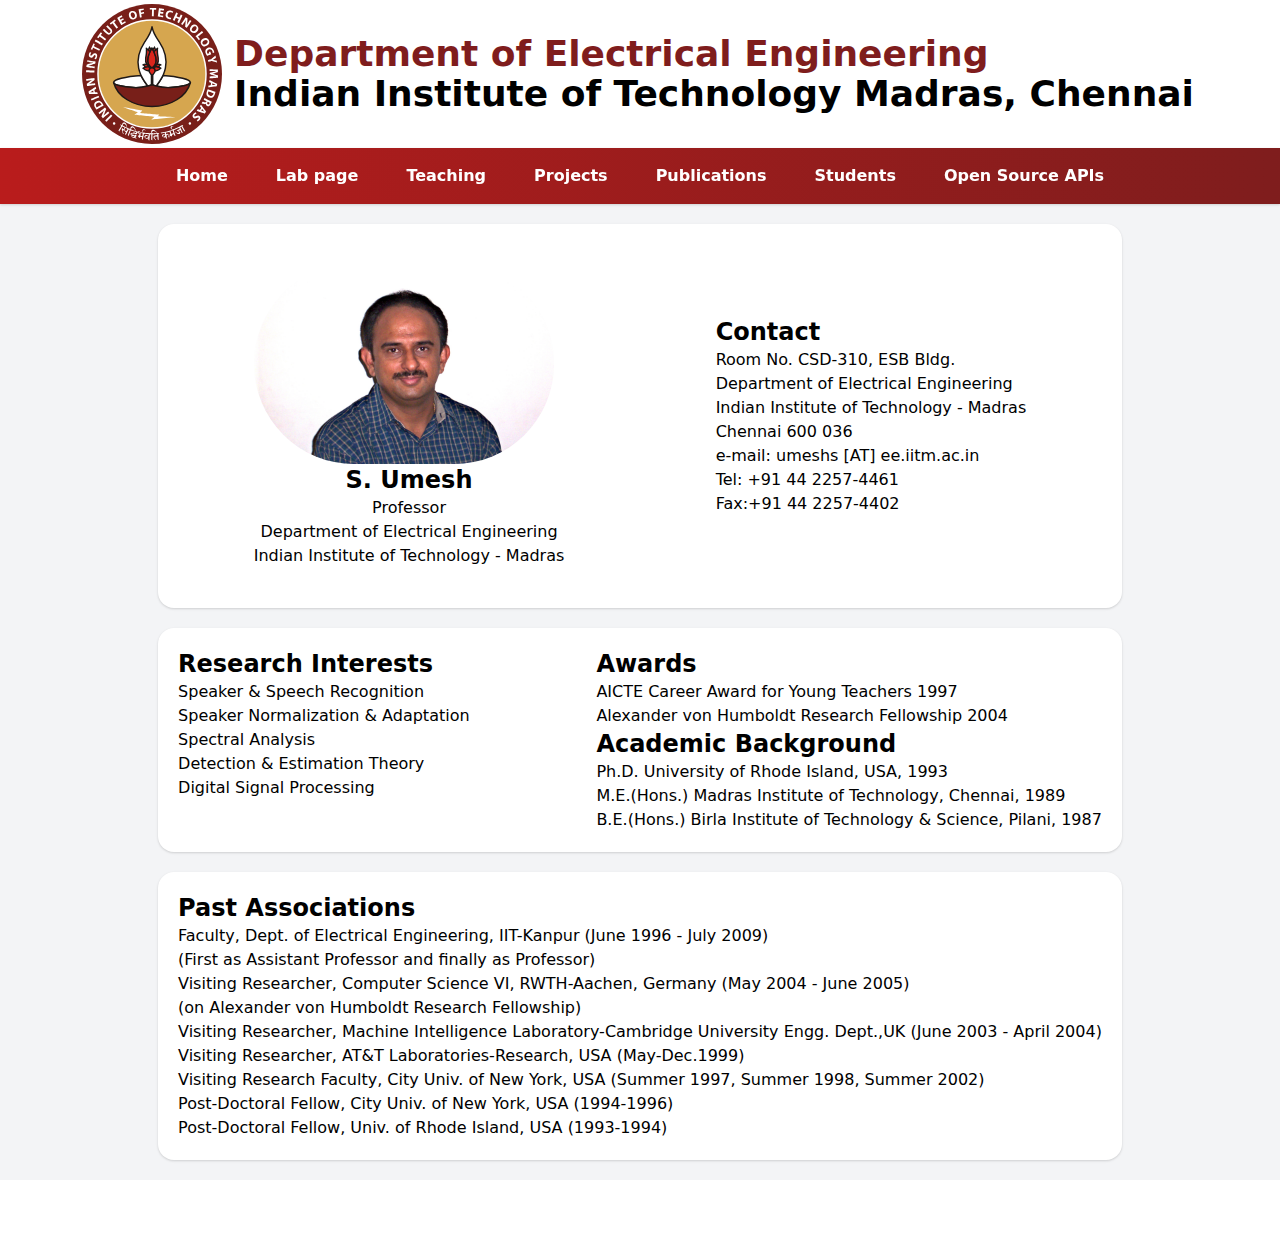
==== commit 5d590b45: "include API tab" ====
--- a/index.html
+++ b/index.html
@@ -42,6 +42,9 @@
                 </a>
                 <a href="./SpeechLab/alumni.html">
                     <li class="rounded-2xl hover:text-white py-4 px-6 hover:bg-gray-900">Students</li>
+                </a>
+                <a href="./SpeechLab/api.html">
+                    <li class="rounded-2xl hover:text-white py-4 px-6 hover:bg-gray-900">Open Source APIs</li>
                 </a>
 
             </ul>
@@ -122,4 +125,4 @@
         
     </footer>
 </body>
-</html>+</html>
